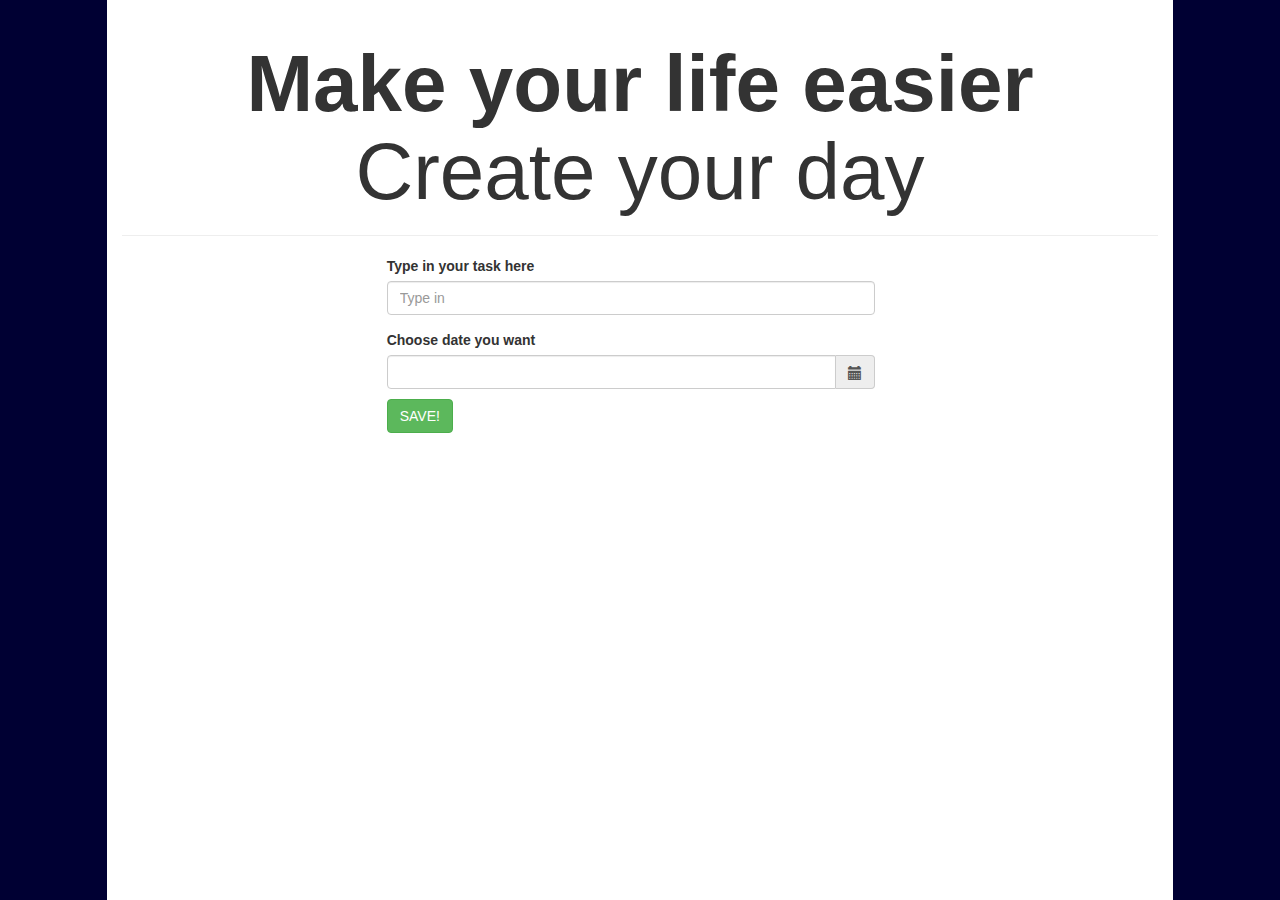
==== index.html @ 3962c788 "projekt files" ====
<html>
	<head>
		<meta charset="utf-8">
		<title>Make your day </title>
		<link href="css/bootstrap.min.css" rel="stylesheet">
		<link href="css/moj.css" rel="stylesheet">

	</head>
		<body>
		  <script src="https://ajax.googleapis.com/ajax/libs/jquery/1.11.3/jquery.min.js">
		  </script>
		  <script src="js/bootstrap.min.js"></script>
		  
		
  <body>

    <div class="container-fluid">
        
        <div class="row">
            <div class="col-md-1 column-bg"></div>

              <div class="col-md-10">
                <div class="page-header">
                    <h1><strong>Make your life easier </strong> <p> Create your day </p></h1>
                </div>

        <div class="col-md-6 calloc">
            <div class="form-group">
                <div>      
                    <fieldset class="form-group">
                        <label for="formGroupExampleInput">Type in your task here</label>
                        <input type="text" class="form-control" id="formGroupExampleInput" placeholder="Type in">
                    </fieldset>
                </div>
                    <label for="formGroupExampleInput">Choose date you want</label>
                         <div class='input-group date' id='datetimepicker1'>
                                <input type='text' class="form-control"/>
                                <span class="input-group-addon">
                                <span class="glyphicon glyphicon-calendar"></span>
                                </span>
                </div>
                <div>
                    
                    <button type="button" class="btn btn-success btn-md guzik">SAVE!</button>
                </div>      
                        
                           

            </div>
        </div>
                    
             
               </div>
            
            <div class="col-md-1 column-bg"></div>
        </div>
    
    </div>   

             
      
        
         


    
    
  </body>
</html>








		</body>

<html>
---- css/moj.css ----
.column-bg {
	background-color: #000033;
	height: 100%;
}

.col-md-10 {
	background-color: white;
}

h1 {
	text-align: center;
	font-size: 80px;
	font-color: #000033;
}
.lead {
	text-align: center;
}

.przycisk {
	text-align: center;
}
.calloc {
	margin-left: 250px;
	margin-right: 100px;
}
.guzik {
	margin-top: 10px;
	position: bottom-right;
}
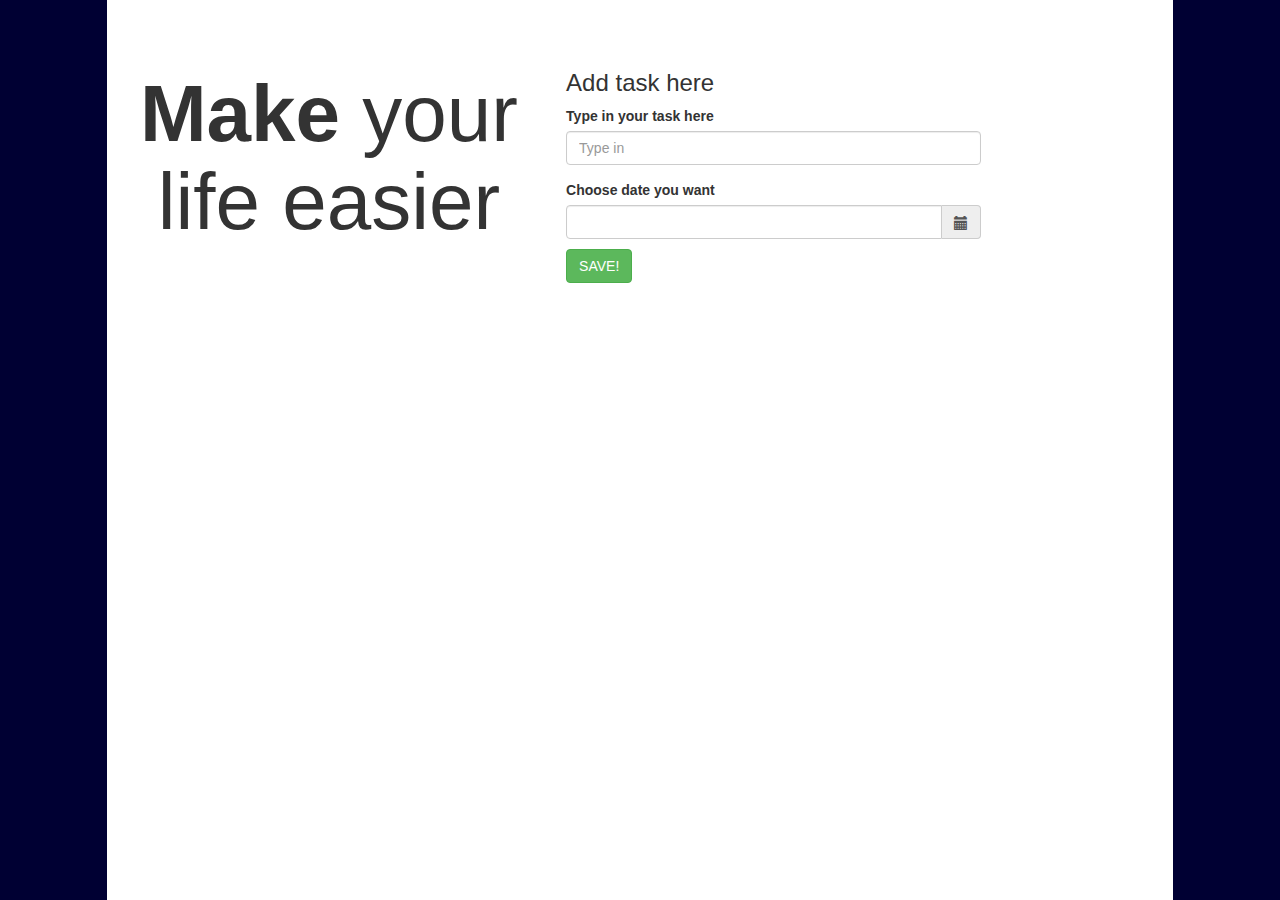
==== commit ecc5d21e: "some changes in divs position and start of doing form" ====
--- a/index.html
+++ b/index.html
@@ -19,39 +19,42 @@
         <div class="row">
             <div class="col-md-1 column-bg"></div>
 
-              <div class="col-md-10">
-                <div class="page-header">
-                    <h1><strong>Make your life easier </strong> <p> Create your day </p></h1>
+                <div class="col-md-10">
+                    
+                    <div class="row dwael">
+            
+                        <div class="col-md-5 left" > 
+                            <h1><strong>Make</strong> your life easier</h1>
+                        </div> 
+                        
+                        <div class="col-md-5 right">
+                            <div class="new-form">
+                                <h3> Add task here </h3> 
+                                <div class="form-group">
+                                    <div>      
+                                        <fieldset class="form-group">
+                                        <label for="formGroupExampleInput">Type in your task here</label>
+                                        <input type="text" class="form-control" id="formGroupExampleInput" placeholder="Type in">
+                                        </fieldset>
+                                    </div>
+                                    
+                                    <div>
+                                        <label for="formGroupExampleInput">Choose date you want</label>
+                                        <div class='input-group date' id='datetimepicker1'>
+                                            <input type='text' class="form-control"/>
+                                            <span class="input-group-addon">
+                                                <span class="glyphicon glyphicon-calendar"></span>
+                                            </span>
+                                        </div>
+                                    </div>
+                                       
+                                    <button type="button" class="btn btn-success btn-md guzik">SAVE!</button>  
+                                </div>           
+                            </div>
+                        </div>
+                    </div>
                 </div>
-
-        <div class="col-md-6 calloc">
-            <div class="form-group">
-                <div>      
-                    <fieldset class="form-group">
-                        <label for="formGroupExampleInput">Type in your task here</label>
-                        <input type="text" class="form-control" id="formGroupExampleInput" placeholder="Type in">
-                    </fieldset>
-                </div>
-                    <label for="formGroupExampleInput">Choose date you want</label>
-                         <div class='input-group date' id='datetimepicker1'>
-                                <input type='text' class="form-control"/>
-                                <span class="input-group-addon">
-                                <span class="glyphicon glyphicon-calendar"></span>
-                                </span>
-                </div>
-                <div>
-                    
-                    <button type="button" class="btn btn-success btn-md guzik">SAVE!</button>
-                </div>      
-                        
-                           
-
-            </div>
-        </div>
-                    
-             
-               </div>
-            
+                
             <div class="col-md-1 column-bg"></div>
         </div>
     
@@ -75,6 +78,4 @@
 
 
 
-		</body>
-
-<html>+		
--- a/css/moj.css
+++ b/css/moj.css
@@ -19,11 +19,18 @@
 .przycisk {
 	text-align: center;
 }
-.calloc {
-	margin-left: 250px;
-	margin-right: 100px;
+.rigth {
+	margin-left: 1200px;
+	margin-right: 300px;
+	
+	
 }
 .guzik {
 	margin-top: 10px;
 	position: bottom-right;
 }
+
+.dwael {
+	margin-top: 50px;
+
+}
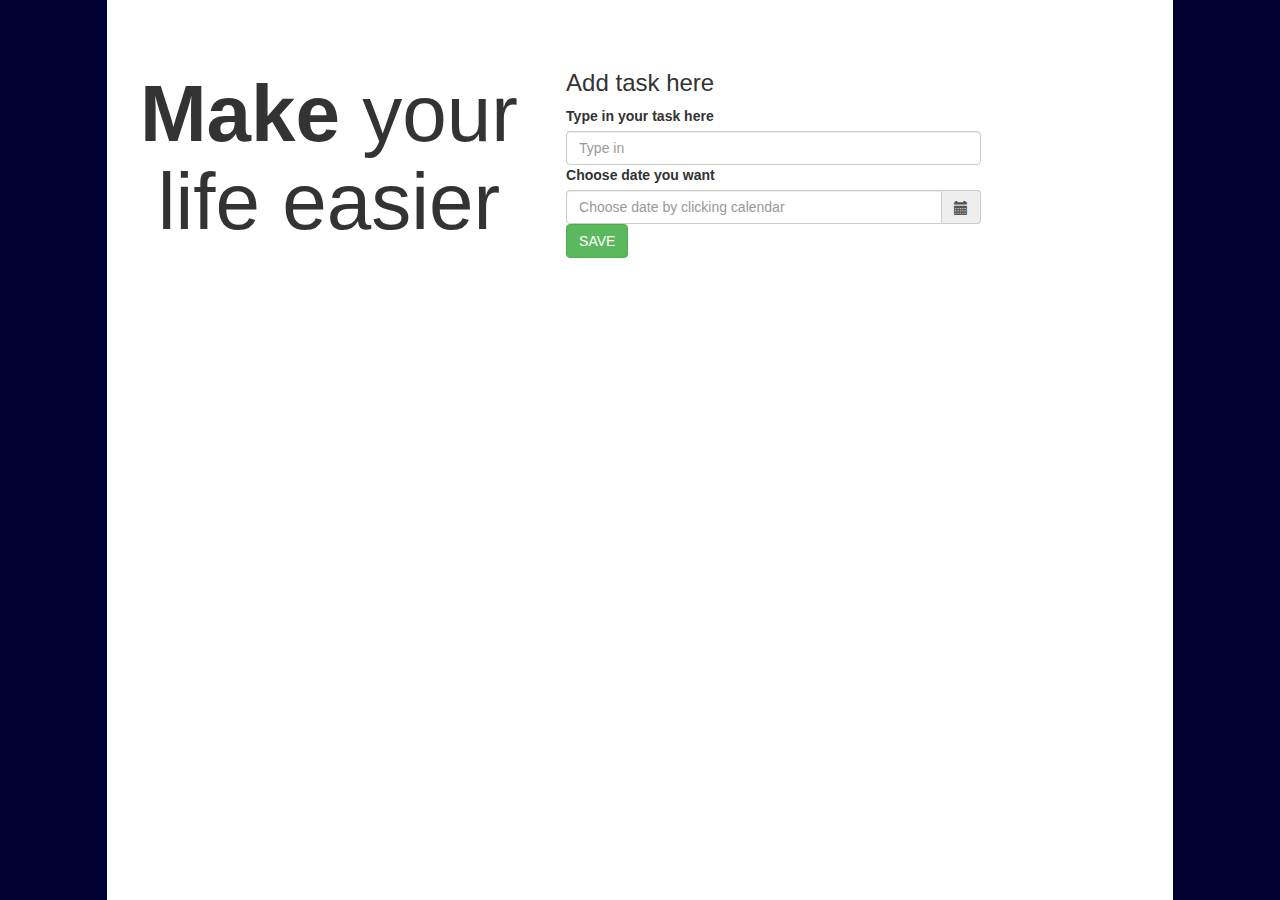
==== commit 8d904d7d: "adding javascript functions" ====
--- a/index.html
+++ b/index.html
@@ -5,60 +5,67 @@
 		<link href="css/bootstrap.min.css" rel="stylesheet">
 		<link href="css/moj.css" rel="stylesheet">
 
+        <script src="https://ajax.googleapis.com/ajax/libs/jquery/1.11.3/jquery.min.js">
+        </script>
+     
+
 	</head>
-		<body>
-		  <script src="https://ajax.googleapis.com/ajax/libs/jquery/1.11.3/jquery.min.js">
-		  </script>
-		  <script src="js/bootstrap.min.js"></script>
-		  
-		
-  <body>
+	<body>
+		 
+		<script src="js/bootstrap.min.js"></script>
+        <script src="js/moment.min.js"></script>
+        <script src="js/bootstrap-datetimepicker.min.js"> </script>
+        <script src="js/main.js"> </script>
 
     <div class="container-fluid">
-        
         <div class="row">
             <div class="col-md-1 column-bg"></div>
-
-                <div class="col-md-10">
-                    
+                <div class="col-md-10"> 
                     <div class="row dwael">
-            
                         <div class="col-md-5 left" > 
                             <h1><strong>Make</strong> your life easier</h1>
                         </div> 
-                        
                         <div class="col-md-5 right">
                             <div class="new-form">
                                 <h3> Add task here </h3> 
                                 <div class="form-group">
                                     <div>      
-                                        <fieldset class="form-group">
-                                        <label for="formGroupExampleInput">Type in your task here</label>
-                                        <input type="text" class="form-control" id="formGroupExampleInput" placeholder="Type in">
+                                    <!--     <fieldset class="form-group"> -->
+                                        <label for="task">Type in your task here</label>
+                                        <input type="text" class="form-control" id="task" placeholder="Type in">
                                         </fieldset>
                                     </div>
-                                    
                                     <div>
-                                        <label for="formGroupExampleInput">Choose date you want</label>
+                                        <label for="date_task">Choose date you want</label>
                                         <div class='input-group date' id='datetimepicker1'>
-                                            <input type='text' class="form-control"/>
-                                            <span class="input-group-addon">
-                                                <span class="glyphicon glyphicon-calendar"></span>
-                                            </span>
+                                        <input type='text' class="form-control" id="date_task" placeholder="Choose date by clicking calendar"/>
+                                        <span class="input-group-addon">
+                                        <span class="glyphicon glyphicon-calendar"></span>
+                                        </span>
                                         </div>
-                                    </div>
-                                       
-                                    <button type="button" class="btn btn-success btn-md guzik">SAVE!</button>  
+                                    </div>  
+                                    <button type="button" class="btn btn-success btn-md mainbutton">SAVE</button>  
                                 </div>           
                             </div>
+
                         </div>
+
                     </div>
+
+                    <div class="row threel">
+                      <div id="schedule"><p> </p> </div>
+                      <div class="listoftasks"><p> </p><div>
+                    </div>
+
                 </div>
-                
-            <div class="col-md-1 column-bg"></div>
+  
         </div>
+
+    </div>
+      <div class="col-md-1 column-bg"></div>
+</div>
     
-    </div>   
+  
 
              
       
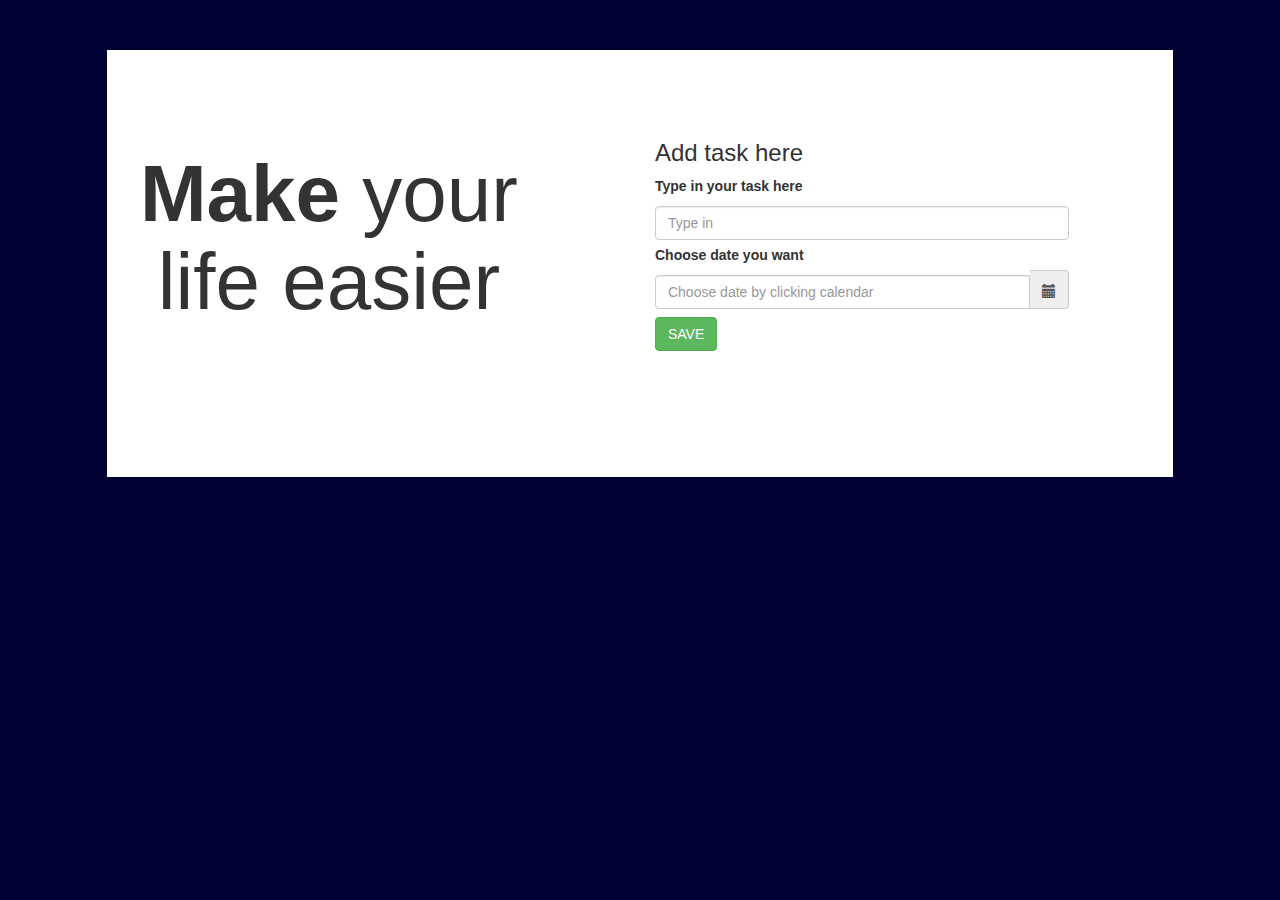
==== commit 2c708227: "bootstrap/css improvement" ====
--- a/index.html
+++ b/index.html
@@ -17,28 +17,34 @@
         <script src="js/bootstrap-datetimepicker.min.js"> </script>
         <script src="js/main.js"> </script>
 
+
     <div class="container-fluid">
+        
         <div class="row">
-            <div class="col-md-1 column-bg"></div>
-                <div class="col-md-10"> 
+        
+                <div class="col-md-10 col-md-offset-1 white-bg">
+                <div class="alert alert-success" style= "display: none" id="confirmation">
+                        <strong>Dodałeś nowe zadanie!</strong> 
+                    </div> 
                     <div class="row dwael">
-                        <div class="col-md-5 left" > 
+                        <div class="col-md-5" > 
                             <h1><strong>Make</strong> your life easier</h1>
                         </div> 
-                        <div class="col-md-5 right">
+                        <div class="col-md-1" ></div> 
+                        <div class="col-md-5">
                             <div class="new-form">
                                 <h3> Add task here </h3> 
                                 <div class="form-group">
                                     <div>      
                                     <!--     <fieldset class="form-group"> -->
                                         <label for="task">Type in your task here</label>
-                                        <input type="text" class="form-control" id="task" placeholder="Type in">
+                                        <input type="text" class="form-control" id="task" placeholder="Type in" onclick="hideDiv();">
                                         </fieldset>
                                     </div>
                                     <div>
                                         <label for="date_task">Choose date you want</label>
                                         <div class='input-group date' id='datetimepicker1'>
-                                        <input type='text' class="form-control" id="date_task" placeholder="Choose date by clicking calendar"/>
+                                        <input type='text' class="form-control" id="date_task" onclick="hideDiv()"; placeholder="Choose date by clicking calendar"/>
                                         <span class="input-group-addon">
                                         <span class="glyphicon glyphicon-calendar"></span>
                                         </span>
@@ -60,9 +66,14 @@
                 </div>
   
         </div>
-
+        <div class="row">
+            <div class="col-md-10 col-md-offset-1">
+                <div class="schedule">
+                </div>
+            </div>
+        </div>
+  
     </div>
-      <div class="col-md-1 column-bg"></div>
 </div>
     
   
--- a/css/moj.css
+++ b/css/moj.css
@@ -1,11 +1,12 @@
-.column-bg {
+/*body {
+	font-family: "Lucida Console";
+	font-weight: bold;
+}*/
+body {
 	background-color: #000033;
-	height: 100%;
+	padding-top: 50px
 }
 
-.col-md-10 {
-	background-color: white;
-}
 
 h1 {
 	text-align: center;
@@ -19,18 +20,42 @@
 .przycisk {
 	text-align: center;
 }
-.rigth {
-	margin-left: 1200px;
-	margin-right: 300px;
+
+.btn {
+	margin-top: 8px;
 	
-	
-}
-.guzik {
-	margin-top: 10px;
-	position: bottom-right;
 }
 
 .dwael {
 	margin-top: 50px;
 
 }
+
+
+.thumbnail p {
+	display: none; 
+}
+
+.thumbnail {
+	border-radius: solid 1px;
+
+	text-align: center;
+	margin-top: 50px;
+}
+
+h3 {
+	margin-top:  10px;
+	margin-bottom: 10px;
+}
+
+.form-control {
+	margin-top: 5px;
+	margin-bottom:  5px;
+}
+
+.white-bg {
+	background-color: white;
+	padding-bottom: 100px;
+	padding-top: 30px
+}
+
